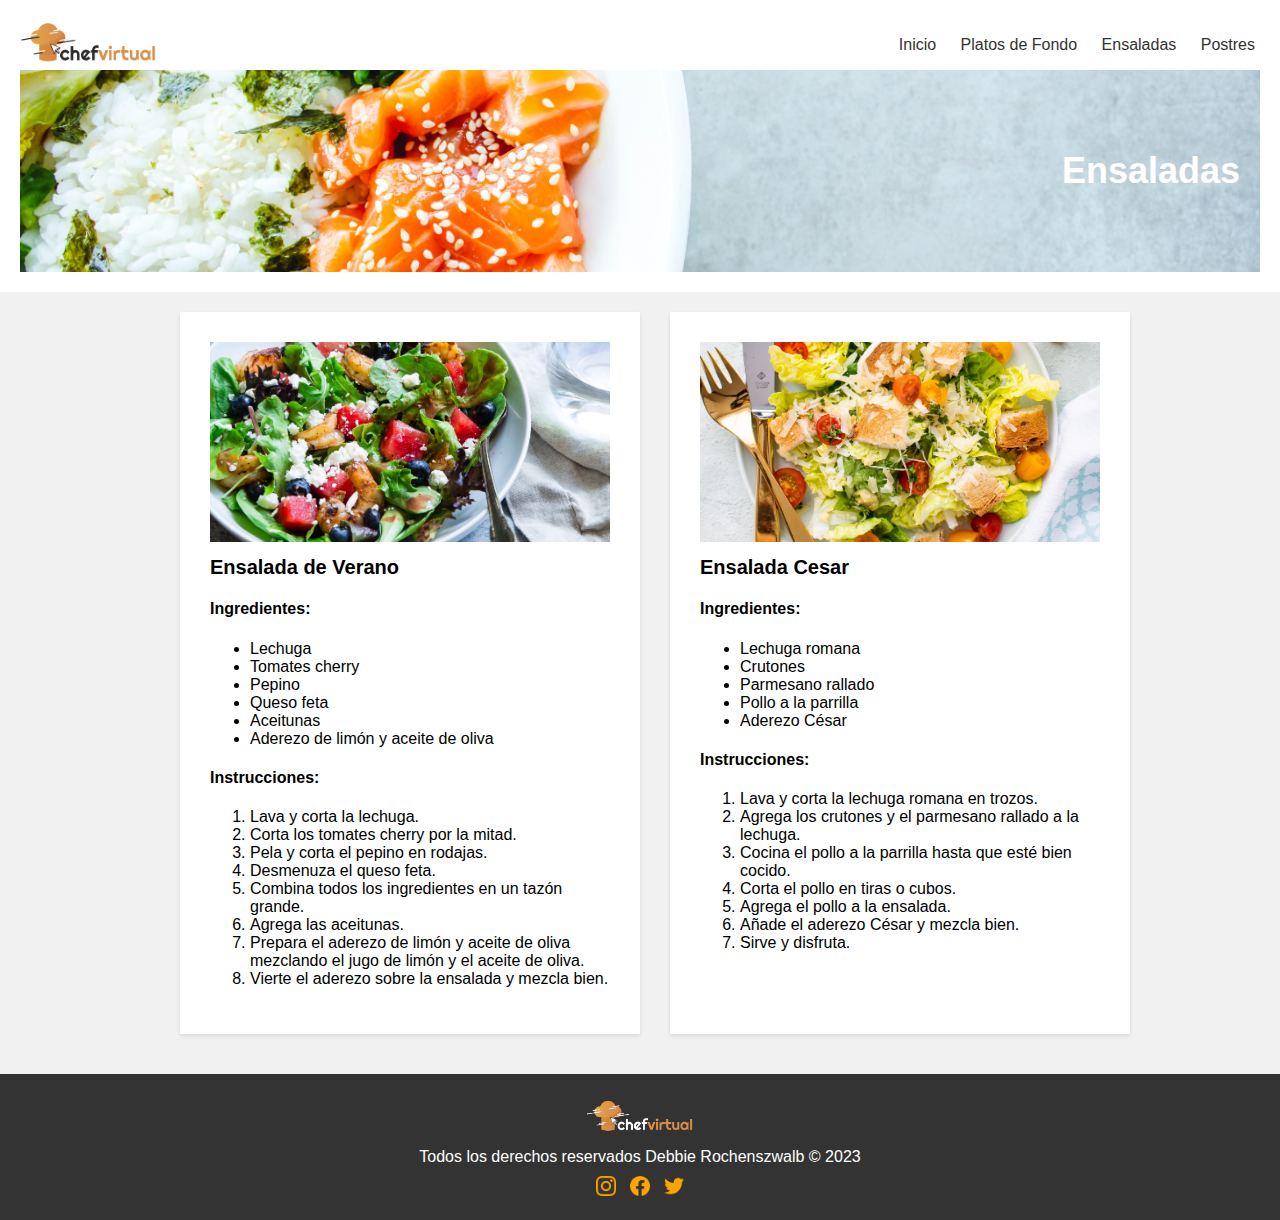
==== ensaladas.html @ 29276c6c "Carga inicial" ====
<!DOCTYPE html>
<html lang="es">
<head>
  <meta charset="UTF-8">
  <meta name="viewport" content="width=device-width, initial-scale=1.0">
  <link rel="stylesheet" href="/stylesensalada.css">
  <link rel="icon" href="/imagenes/Favicon.png">
  <title>Chef Virtual - Inicio</title>
</head>
<body class="ensaladas">
  <header>
    <main>
    <nav>
      <div class="logo">
        <img src="/imagenes/logo.png" alt="Logo Chef Virtual">
      </div>
      <ul class="navbar">
        <li><a href="index.html">Inicio</a></li>
        <li><a href="platos_de_fondo.html">Platos de Fondo</a></li>
        <li><a href="ensaladas.html">Ensaladas</a></li>
        <li><a href="postres.html">Postres</a></li>
      </ul>
    <div class="box-icon"></div>

    </nav>
    <div class="hero-header">
      <div class="hero-content">
        <h1>Ensaladas</h1>
      </div>
    </div>
  </header>

  <section class="recipes">
    <div class="recipe-card">
      <img src="/imagenes/ensalada1.jpg" alt="Ensalada de Verano">
      <h3>Ensalada de Verano</h3>
      <h4>Ingredientes:</h4>
      <ul>
        <li>Lechuga</li>
        <li>Tomates cherry</li>
        <li>Pepino</li>
        <li>Queso feta</li>
        <li>Aceitunas</li>
        <li>Aderezo de limón y aceite de oliva</li>
      </ul>
      <h4>Instrucciones:</h4>
      <ol>
        <li>Lava y corta la lechuga.</li>
        <li>Corta los tomates cherry por la mitad.</li>
        <li>Pela y corta el pepino en rodajas.</li>
        <li>Desmenuza el queso feta.</li>
        <li>Combina todos los ingredientes en un tazón grande.</li>
        <li>Agrega las aceitunas.</li>
        <li>Prepara el aderezo de limón y aceite de oliva mezclando el jugo de limón y el aceite de oliva.</li>
        <li>Vierte el aderezo sobre la ensalada y mezcla bien.</li>
      </ol>
    </div>
    <div class="recipe-card">
      <img src="/imagenes/ensalada2.jpg" alt="Ensalada Cesar">
      <h3>Ensalada Cesar</h3>
      <h4>Ingredientes:</h4>
  <ul>
    <li>Lechuga romana</li>
    <li>Crutones</li>
    <li>Parmesano rallado</li>
    <li>Pollo a la parrilla</li>
    <li>Aderezo César</li>
  </ul>
  
  <h4>Instrucciones:</h4>
  <ol>
    <li>Lava y corta la lechuga romana en trozos.</li>
    <li>Agrega los crutones y el parmesano rallado a la lechuga.</li>
    <li>Cocina el pollo a la parrilla hasta que esté bien cocido.</li>
    <li>Corta el pollo en tiras o cubos.</li>
    <li>Agrega el pollo a la ensalada.</li>
    <li>Añade el aderezo César y mezcla bien.</li>
    <li>Sirve y disfruta.</li>
  </ol>
    </div>
  </section>
</main>
  <footer>
    <div class="logo">
      <img src="/imagenes/Logoblanco.png" alt="Logo Chef Virtual">
    </div>
    <p class="rights">Todos los derechos reservados Debbie Rochenszwalb &copy; 2023</p>
    <div class="social-icons">
      <a href="#"><img src="/imagenes/instagram.png" alt="Instagram"></a>
      <a href="#"><img src="/imagenes/facebook.png" alt="Facebook"></a>
      <a href="#"><img src="/imagenes/twitter.png" alt="Twitter"></a>
    </div>
  
  </footer>
  <script src="app.js"></script>
</body>
</html>
---- stylesensalada.css ----
/* Estilos generales */
body {
  margin: 0;
  padding: 0;
  font-family: Arial, sans-serif;
  background-color: #f1f1f1;
}

/* Encabezado */
header {
  background-color: #ffffff;
  padding: 20px;
}

nav {
  display: flex;
  justify-content: space-between;
  align-items: center;
}

.logo img {
  height: 40px;
}

.navbar li {
  display: inline-block;
  margin-left: 10px;
}

.navbar li a {
  text-decoration: none;
  color: #333333;
  padding: 5px;
}

.navbar a:hover {
  border-bottom: 2px solid #ff5f00;
  color: #ff5f00;
}

.hero-header {
  background-image: url("./imagenes/banner2.jpg");
  background-size: cover;
  background-position: right center;
  color: #ffffff;
  padding: 80px 20px;
}

.hero-content {
  text-align: right;
}

h1 {
  font-size: 36px;
  margin: 0;
}

.box-icon {
  display: none;
}

@media (max-width: 770px) {
  .box-icon {
    display: inline-block;
  }
}

#menu-icon {
  color: black;
  font-size: 45px;
  z-index: 100;
  cursor: pointer;
  display: none;
}

.subscribe-btn {
  background-color: #ff5f00;
  color: #ffffff;
  border: none;
  padding: 10px 20px;
  border-radius: 20px;
  cursor: pointer;
  transition: background-color 0.3s;
}

.subscribe-btn:hover {
  background-color: #09bb51;
}

/* Contenido principal */
.about {
  background-color: #ffffff;
  padding: 20px;
}
  
  /* Estilos de las tarjetas de recetas */
  .recipes {
    display: flex;
    justify-content: center;
    flex-wrap: wrap;
    padding: 20px;
  }
  
  .recipe-card {
    width: 100%; 
    max-width: 400px;
    background-color: #ffffff;
    padding: 30px;
    margin-bottom: 20px;
    box-shadow: 0px 2px 4px rgba(0, 0, 0, 0.1);
    transition: transform 0.3s;
    margin-left: 30px;
  }
  
  .recipe-card:hover {
    transform: translateY(-5px);
  }
  
  .recipe-card img {
    width: 100%;
    height: 200px;
    object-fit: cover;
  }
  
  .recipe-card h3 {
    font-size: 20px;
    margin: 10px 0;
  }
  
  .recipe-card p {
    margin-bottom: 10px;
  }
  
  .recipe-card a {
    display: inline-block;
    background-color: #ff5f00;
    color: #ffffff;
    padding: 5px 10px;
    text-decoration: none;
    border-radius: 5px;
    margin-top: 10px;
  }
  
  /* Pie de página */
  footer {
    background-color: #333333;
    color: #ffffff;
    padding: 20px;
    text-align: center;
  }
  
  .rights {
    margin: 10px 0;
  }
  
  .social-icons a {
    margin-left: 5px;
    margin-right: 5px;
  }
  
  .social-icons img {
    width: 20px;
  }
  
  /* Estilos adicionales Pantallas pequeñas */
@media screen and (max-width: 770px) {
  #menu-icon {
    display: block;
    color: #333333;
  }

  .navbar {
    position: absolute;
    top: 10px;
    right: 55px;
    width: 160px;
    height: 15vh;
    background: #e2e2e2;
    display: none;
    align-items: center;
    justify-content: center;
    flex-direction: column;
    padding: 50px 20px;
    transition: 300ms all ease;
  }
  .box-icon::after {
    content: "☰";
    font-size: 25px;
  }

  .box-icon.active::after {
    content: "✕";
    font-size: 20px;
  }

  .show {
    display: flex;
    cursor: pointer;
  }

  .navbar a {
    margin-left: 0;
    color: #ffffff;
    display: block;
    margin: 7px 0;
  }
  .navbar.open {
    right: 0;
  }

  .hero-header {
    padding: 40px 20px;
  }

  .recipe-card {
    width: calc(50% - 20px);
  }
}

@media screen and (max-width: 480px) {
  .hero-content {
    text-align: center;
  }

  .recipe-card {
    width: 100%;
  }
}
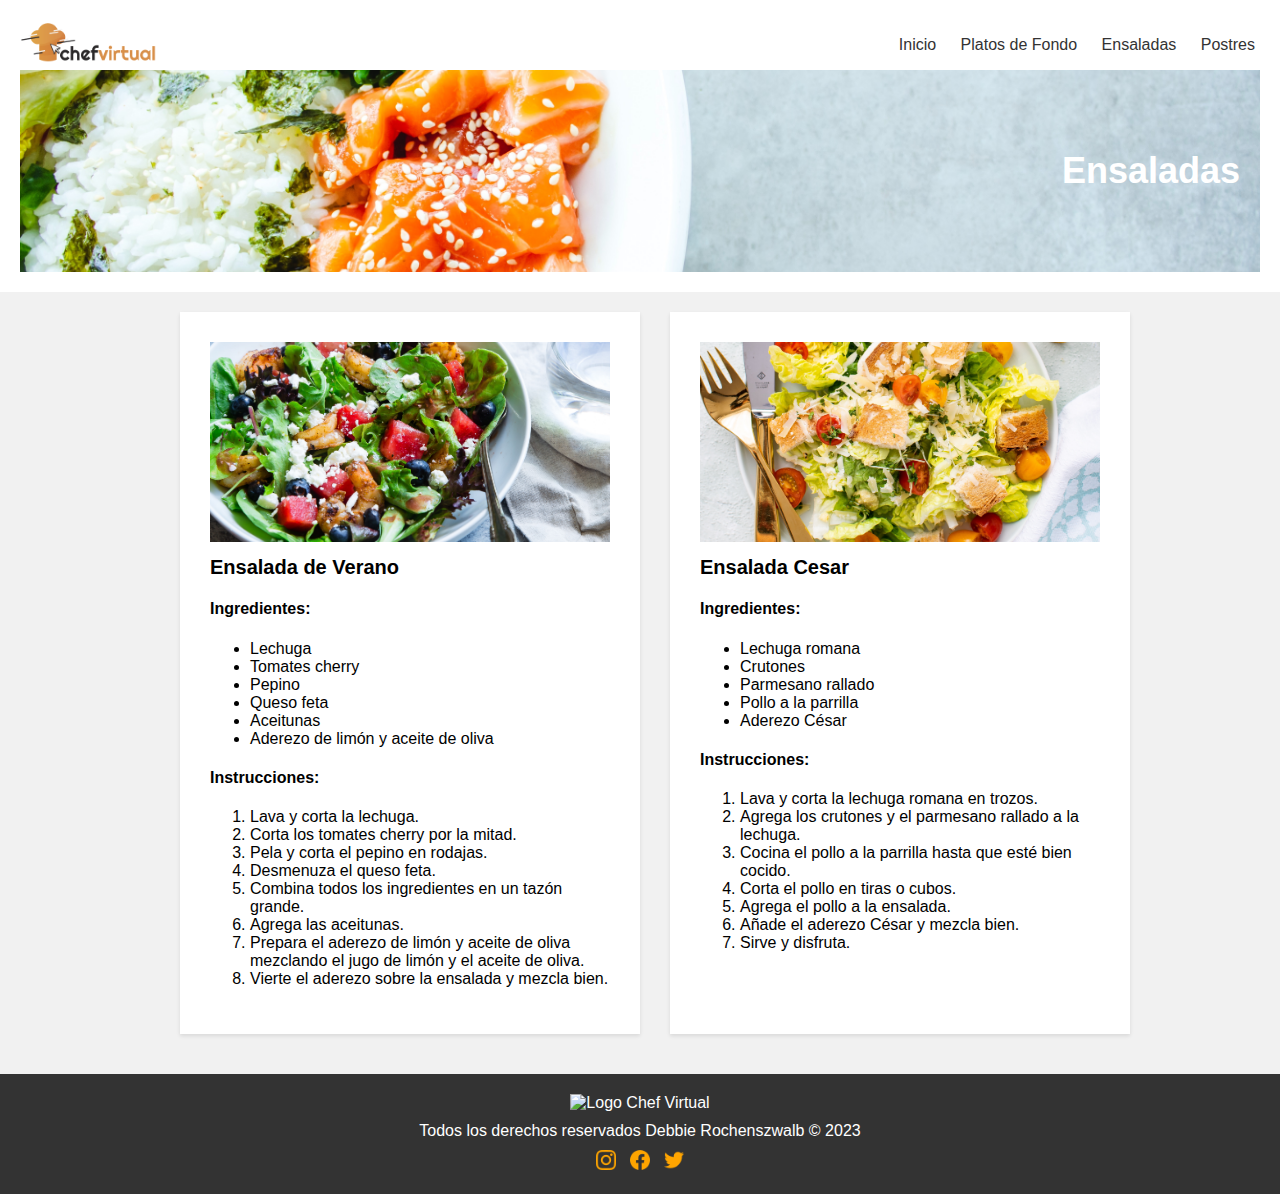
==== commit e18a0c0d: "arreglos mayusculas" ====
--- a/ensaladas.html
+++ b/ensaladas.html
@@ -3,8 +3,8 @@
 <head>
   <meta charset="UTF-8">
   <meta name="viewport" content="width=device-width, initial-scale=1.0">
-  <link rel="stylesheet" href="/stylesensalada.css">
-  <link rel="icon" href="/imagenes/Favicon.png">
+  <link rel="stylesheet" href="./stylesensalada.css">
+  <link rel="icon" href="./imagenes/favicon.png">
   <title>Chef Virtual - Inicio</title>
 </head>
 <body class="ensaladas">
@@ -12,7 +12,7 @@
     <main>
     <nav>
       <div class="logo">
-        <img src="/imagenes/logo.png" alt="Logo Chef Virtual">
+        <img src="./imagenes/logo.png" alt="Logo Chef Virtual">
       </div>
       <ul class="navbar">
         <li><a href="index.html">Inicio</a></li>
@@ -32,7 +32,7 @@
 
   <section class="recipes">
     <div class="recipe-card">
-      <img src="/imagenes/ensalada1.jpg" alt="Ensalada de Verano">
+      <img src="./imagenes/ensalada1.jpg" alt="Ensalada de Verano">
       <h3>Ensalada de Verano</h3>
       <h4>Ingredientes:</h4>
       <ul>
@@ -56,7 +56,7 @@
       </ol>
     </div>
     <div class="recipe-card">
-      <img src="/imagenes/ensalada2.jpg" alt="Ensalada Cesar">
+      <img src="./imagenes/ensalada2.jpg" alt="Ensalada Cesar">
       <h3>Ensalada Cesar</h3>
       <h4>Ingredientes:</h4>
   <ul>
@@ -82,16 +82,16 @@
 </main>
   <footer>
     <div class="logo">
-      <img src="/imagenes/Logoblanco.png" alt="Logo Chef Virtual">
+      <img src="./imagenes/logoblanco.png" alt="Logo Chef Virtual">
     </div>
     <p class="rights">Todos los derechos reservados Debbie Rochenszwalb &copy; 2023</p>
     <div class="social-icons">
-      <a href="#"><img src="/imagenes/instagram.png" alt="Instagram"></a>
-      <a href="#"><img src="/imagenes/facebook.png" alt="Facebook"></a>
-      <a href="#"><img src="/imagenes/twitter.png" alt="Twitter"></a>
+      <a href="#"><img src="./imagenes/instagram.png" alt="Instagram"></a>
+      <a href="#"><img src="./imagenes/facebook.png" alt="Facebook"></a>
+      <a href="#"><img src="./imagenes/twitter.png" alt="Twitter"></a>
     </div>
   
   </footer>
-  <script src="app.js"></script>
+  <script src="./app.js"></script>
 </body>
 </html>
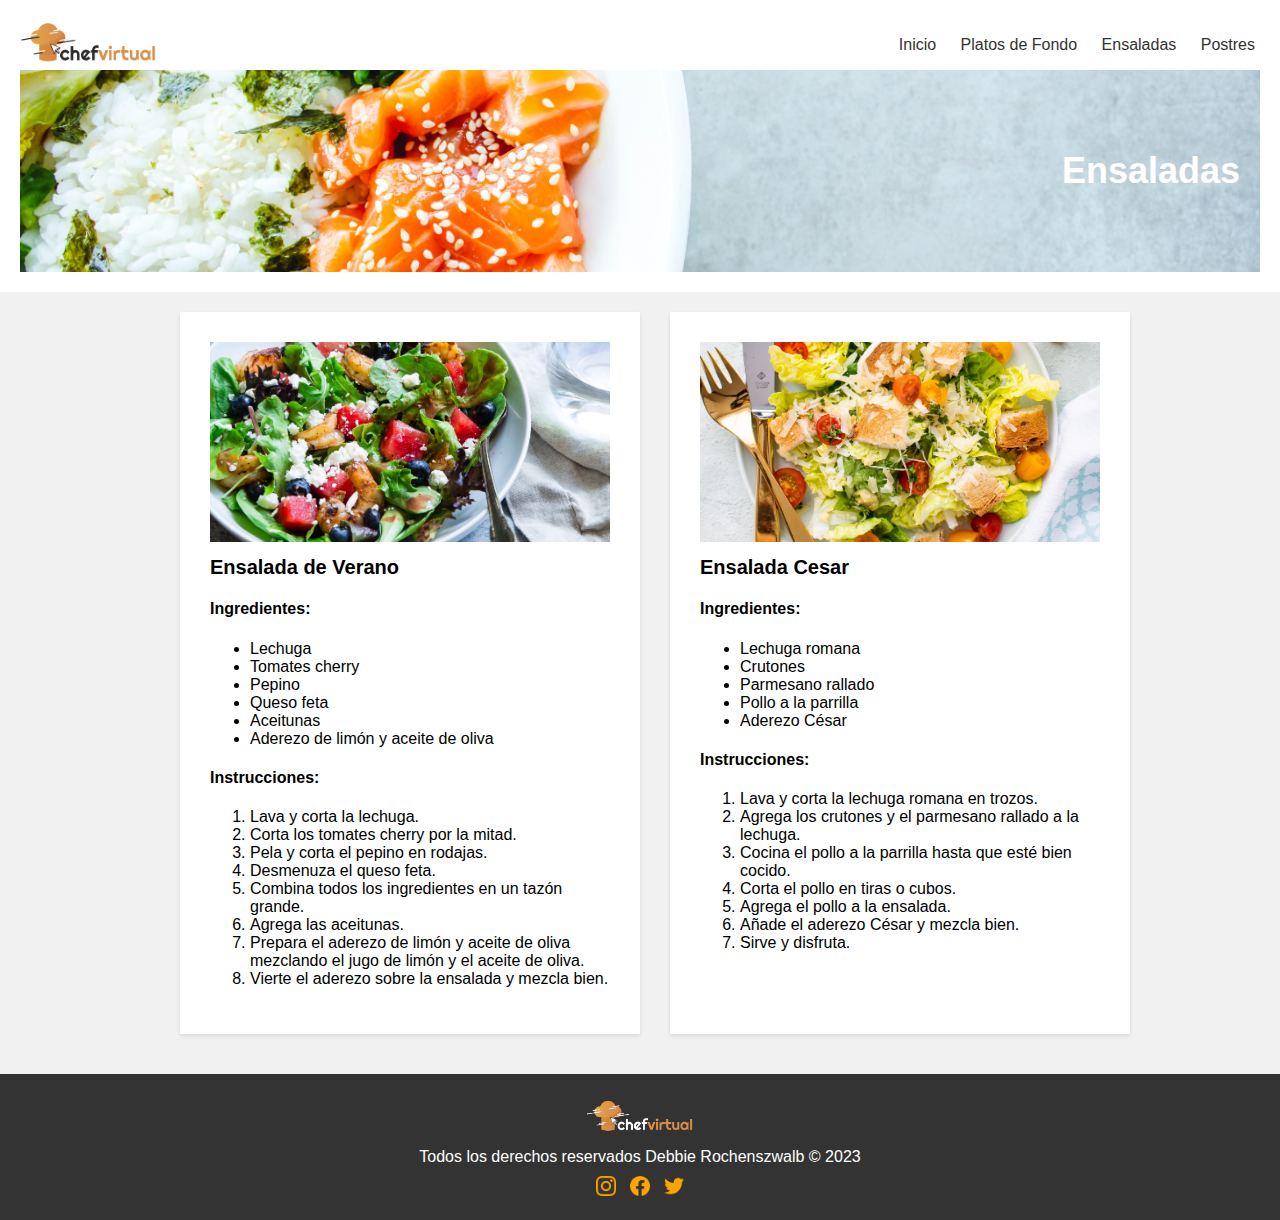
==== commit a75b4ce3: "arreglos final" ====
--- a/ensaladas.html
+++ b/ensaladas.html
@@ -4,7 +4,7 @@
   <meta charset="UTF-8">
   <meta name="viewport" content="width=device-width, initial-scale=1.0">
   <link rel="stylesheet" href="./stylesensalada.css">
-  <link rel="icon" href="./imagenes/favicon.png">
+  <link rel="icon" href="./imagenes/favicon0.png">
   <title>Chef Virtual - Inicio</title>
 </head>
 <body class="ensaladas">
@@ -82,7 +82,7 @@
 </main>
   <footer>
     <div class="logo">
-      <img src="./imagenes/logoblanco.png" alt="Logo Chef Virtual">
+      <img src="./imagenes/logoblanco0.png" alt="Logo Chef Virtual">
     </div>
     <p class="rights">Todos los derechos reservados Debbie Rochenszwalb &copy; 2023</p>
     <div class="social-icons">
